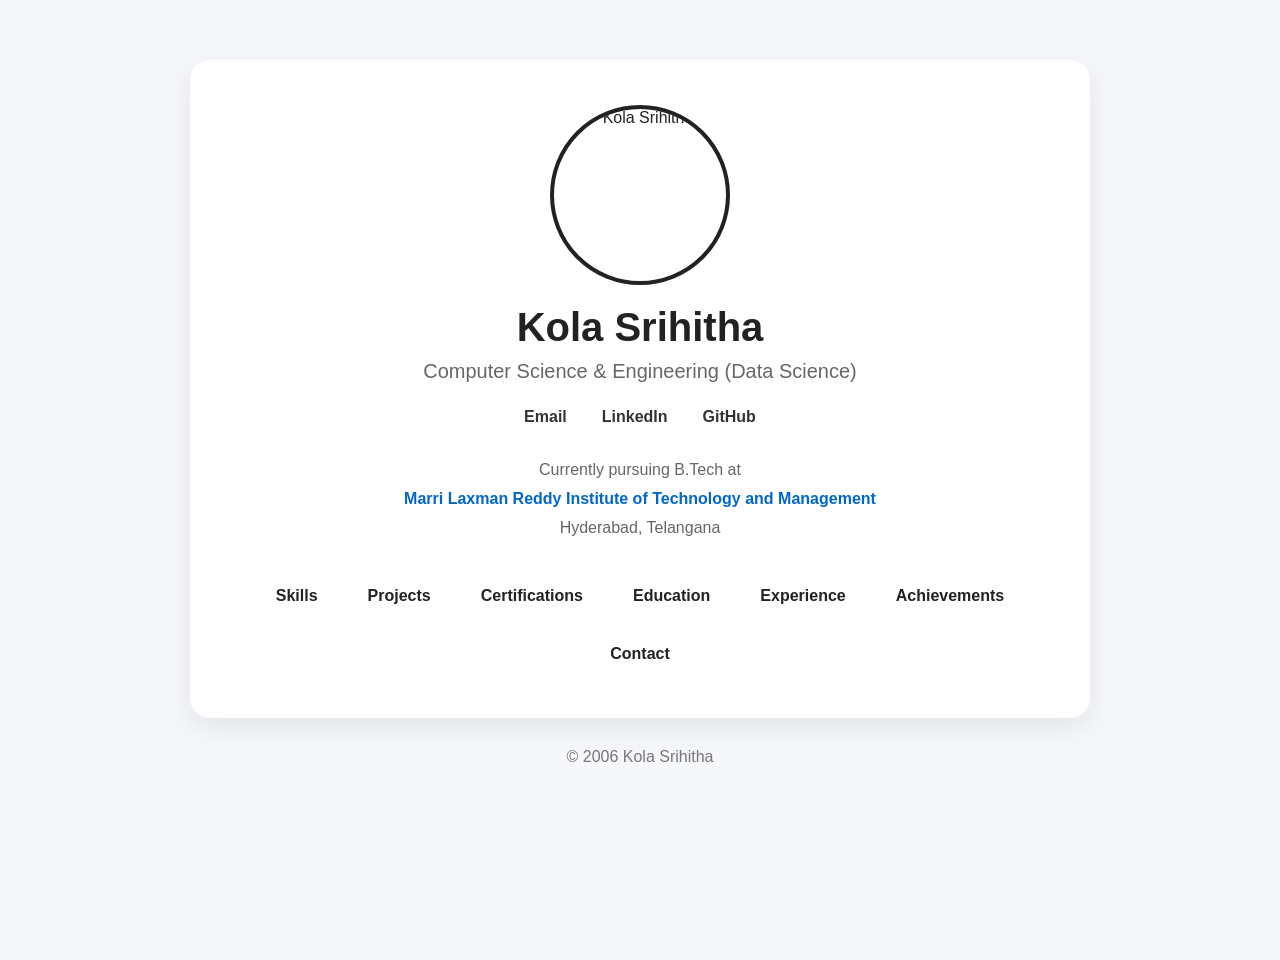
==== index.html @ 1f41702d "Add files via upload" ====
<!DOCTYPE html>
<html lang="en">

<head>
    <meta charset="UTF-8">
    <meta name="viewport" content="width=device-width, initial-scale=1.0">

    <title>Kola Srihitha | Portfolio</title>

    <link rel="stylesheet" href="style.css">
</head>

<body>

    <main class="profile-page">

        <!-- Profile Picture -->
        <div class="profile-image">
    <img src="images/profile.jpeg" alt="Kola Srihitha">
</div>

        <!-- Name -->
        <h1>Kola Srihitha</h1>

        <!-- Degree -->
        <h2>Computer Science &amp; Engineering (Data Science)</h2>

        <!-- Social Links -->
        <div class="contact-links">

            <a href="mailto:kolasrihitha2006@gmail.com">
                Email
            </a>

            <a href="https://www.linkedin.com/in/kola-srihitha-b5b0712a5/"
               target="_blank"
               rel="noopener noreferrer">
                LinkedIn
            </a>

            <a href="https://github.com/srihitha-11"
               target="_blank"
               rel="noopener noreferrer">
                GitHub
            </a>

        </div>

        <!-- College -->
        <div class="college">

            <p>Currently pursuing B.Tech at</p>

            <a href="https://www.mlritm.ac.in/"
               target="_blank"
               rel="noopener noreferrer">
                Marri Laxman Reddy Institute of Technology and Management
            </a>

            <p>Hyderabad, Telangana</p>

        </div>

        <!-- Navigation -->
        <nav class="portfolio-menu">

            <a href="skills.html">Skills</a>

            <a href="projects.html">Projects</a>

            <a href="certificates.html">Certifications</a>

            <a href="education.html">Education</a>

            <a href="experience.html">Experience</a>

            <a href="achivements.html">Achievements</a>

            <a href="contact.html">Contact</a>

        </nav>

    </main>

    <!-- Footer -->
    <footer>
        <p>&copy; 2006 Kola Srihitha</p>
    </footer>

    <script src="script.js"></script>

</body>

</html>
---- style.css ----
* {
    margin: 0;
    padding: 0;
    box-sizing: border-box;
}

body {
    font-family: Arial, sans-serif;
    background: #f5f7fb;
    color: #222;
    min-height: 100vh;
}

/* Main Profile */

.profile-page {
    max-width: 900px;
    margin: 60px auto 30px;
    padding: 45px;
    text-align: center;
    background: #ffffff;
    border-radius: 20px;
    box-shadow: 0 10px 30px rgba(0, 0, 0, 0.08);
}

/* Profile Image */

.profile-image {
    margin-bottom: 20px;
}

.profile-image img {
    width: 180px;
    height: 180px;
    object-fit: cover;
    border-radius: 50%;
    display: block;
    margin: 0 auto;
    border: 4px solid #222;
}

/* Name */

.profile-page h1 {
    font-size: 40px;
    margin-bottom: 10px;
}

.profile-page h2 {
    font-size: 20px;
    font-weight: normal;
    color: #666;
    margin-bottom: 25px;
}

/* Email LinkedIn GitHub */

.contact-links {
    display: flex;
    justify-content: center;
    align-items: center;
    gap: 35px;
    margin: 25px 0;
    flex-wrap: wrap;
}

.contact-links a {
    text-decoration: none;
    color: #333;
    font-weight: bold;
}

.contact-links a:hover {
    color: #0066cc;
}

/* College */

.college {
    margin: 30px 0;
    line-height: 1.8;
}

.college p {
    color: #666;
}

.college a {
    text-decoration: none;
    color: #0066cc;
    font-weight: bold;
}

.college a:hover {
    text-decoration: underline;
}

/* Navigation */

.portfolio-menu {
    display: flex;
    justify-content: center;
    align-items: center;
    flex-wrap: wrap;
    gap: 20px;
    margin-top: 35px;
}

.portfolio-menu a {
    text-decoration: none;
    color: #222;
    font-weight: bold;
    padding: 10px 15px;
    border-radius: 8px;
    transition: 0.3s;
}

.portfolio-menu a:hover {
    background: #222;
    color: #fff;
}

/* Footer */

footer {
    text-align: center;
    margin: 20px;
    color: #777;
}

/* Mobile */

@media (max-width: 600px) {

    .profile-page {
        margin: 20px;
        padding: 30px 20px;
    }

    .profile-page h1 {
        font-size: 30px;
    }

    .profile-page h2 {
        font-size: 17px;
    }

    .contact-links {
        gap: 15px;
    }

    .portfolio-menu {
        gap: 10px;
    }
}
/* =========================
   SKILLS PAGE
   ========================= */

.skills-page {
    max-width: 900px;
    margin: 60px auto 30px;
    padding: 45px;
    background: white;
    border-radius: 20px;
    box-shadow: 0 10px 30px rgba(0, 0, 0, 0.08);
}

/* Skills Heading */

.skills-page h1 {
    text-align: center;
    font-size: 40px;
    margin-bottom: 10px;
}

.skills-intro {
    text-align: center;
    color: #666;
    margin-bottom: 35px;
}


/* =========================
   SKILL BOX
   ========================= */

.skill-card {
    margin-bottom: 15px;
    border: 1px solid #ddd;
    border-radius: 10px;
    overflow: hidden;
    background: white;
}


/* =========================
   SKILL TITLE
   ========================= */

.skill-title {
    width: 100%;
    border: none;

    background: #f5f7fb;

    padding: 18px 20px;

    display: flex;
    justify-content: space-between;
    align-items: center;

    cursor: pointer;
    text-align: left;

    font-size: 17px;
    font-weight: bold;
}

.skill-title:hover {
    background: #eeeeee;
}


/* =========================
   RIGHT SIDE ARROW
   ========================= */

.skill-title .arrow {
    width: 10px;
    height: 10px;

    border-right: 2px solid #333;
    border-bottom: 2px solid #333;

    transform: rotate(-45deg);

    transition: transform 0.3s ease;
}


/* Arrow rotates when clicked */

.skill-card.active .arrow {
    transform: rotate(45deg);
}


/* =========================
   SKILLS INSIDE
   ========================= */

.skill-content {
    max-height: 0;

    overflow: hidden;

    display: flex;
    flex-wrap: wrap;

    gap: 12px;

    padding: 0 20px;

    transition:
        max-height 0.4s ease,
        padding 0.4s ease;
}


/* Show skills after clicking */

.skill-card.active .skill-content {
    max-height: 200px;

    padding: 20px;
}


/* Individual skill */

.skill-content span {
    padding: 9px 16px;

    background: #f5f7fb;

    border: 1px solid #ddd;

    border-radius: 20px;

    font-weight: bold;
}


/* =========================
   BACK BUTTON
   ========================= */

.back-button {
    text-align: center;
    margin-top: 35px;
}

.back-button a {
    display: inline-block;

    padding: 11px 22px;

    background: #222;

    color: white;

    text-decoration: none;

    border-radius: 8px;
}

.back-button a:hover {
    background: #0066cc;
}


/* =========================
   MOBILE
   ========================= */

@media (max-width: 600px) {

    .skills-page {
        margin: 20px;
        padding: 30px 20px;
    }

    .skills-page h1 {
        font-size: 30px;
    }

    .skill-title {
        font-size: 15px;
    }
}
/* =====================================================
   PROJECTS PAGE
   ===================================================== */

.projects-page {

    max-width: 950px;

    margin: 60px auto 30px;

    padding: 45px;

    background: white;

    border-radius: 20px;

    box-shadow:
        0 10px 30px rgba(0, 0, 0, 0.08);
}


/* Page Heading */

.projects-page h1 {

    text-align: center;

    font-size: 40px;

    margin-bottom: 10px;
}


/* Introduction */

.projects-intro {

    text-align: center;

    color: #666;

    line-height: 1.6;

    margin-bottom: 40px;
}


/* =====================================================
   PROJECT CARD
   ===================================================== */

.project-card {

    padding: 25px;

    margin-bottom: 25px;

    border: 1px solid #ddd;

    border-radius: 12px;

    background: white;

    transition: all 0.3s ease;
}


/* Card Hover */

.project-card:hover {

    transform: translateY(-5px);

    box-shadow:
        0 8px 25px rgba(0, 0, 0, 0.08);
}


/* =====================================================
   PROJECT HEADER
   ===================================================== */

.project-header {

    display: flex;

    justify-content: space-between;

    align-items: center;

    gap: 20px;

    margin-bottom: 15px;
}


/* Project Title */

.project-header h2 {

    font-size: 22px;

    margin: 0;
}


/* =====================================================
   GITHUB LINK
   ===================================================== */

.github-link {

    flex-shrink: 0;

    padding: 9px 16px;

    background: #222;

    color: white;

    text-decoration: none;

    border-radius: 7px;

    font-size: 14px;

    font-weight: bold;

    transition: all 0.3s ease;
}


/* GitHub Hover */

.github-link:hover {

    background: #0066cc;

    transform: translateY(-2px);
}


/* =====================================================
   PROJECT DESCRIPTION
   ===================================================== */

.project-card p {

    color: #555;

    line-height: 1.7;

    margin-bottom: 12px;
}


/* =====================================================
   TECHNOLOGY TAGS
   ===================================================== */

.project-tech {

    display: flex;

    flex-wrap: wrap;

    gap: 10px;

    margin-top: 18px;
}


.project-tech span {

    padding: 8px 14px;

    background: #f5f7fb;

    border: 1px solid #ddd;

    border-radius: 20px;

    font-size: 14px;

    font-weight: bold;
}


/* =====================================================
   BACK BUTTON
   ===================================================== */

.back-button {

    text-align: center;

    margin-top: 40px;
}


.back-button a {

    display: inline-block;

    padding: 11px 22px;

    background: #222;

    color: white;

    text-decoration: none;

    border-radius: 8px;

    transition: 0.3s ease;
}


.back-button a:hover {

    background: #0066cc;
}


/* =====================================================
   MOBILE
   ===================================================== */

@media (max-width: 600px) {

    .projects-page {

        margin: 20px;

        padding: 30px 20px;
    }


    .projects-page h1 {

        font-size: 30px;
    }


    .project-header {

        flex-direction: column;

        align-items: flex-start;
    }


    .project-header h2 {

        font-size: 19px;
    }


    .github-link {

        align-self: flex-start;
    }

}
/* ========================================
   CERTIFICATIONS PAGE
======================================== */

.certifications-page {
    min-height: 100vh;
    padding: 80px 20px;

    display: flex;
    justify-content: center;
    align-items: flex-start;
}

.certifications-container {
    width: 100%;
    max-width: 850px;
}


/* ========================================
   HEADING
======================================== */

.certifications-container h1 {
    font-size: 42px;
    font-weight: 700;

    margin: 0 0 12px;

    color: #222;
}

.certifications-subtitle {
    font-size: 17px;
    color: #777;

    margin: 0 0 40px;

    line-height: 1.6;
}


/* ========================================
   CERTIFICATION ITEMS
======================================== */

.certification-item {
    width: 100%;
    box-sizing: border-box;

    display: flex;
    justify-content: space-between;
    align-items: center;

    padding: 20px 24px;
    margin-bottom: 14px;

    background: #ffffff;

    border: 1px solid #e5e5e5;
    border-radius: 10px;

    text-decoration: none;
    color: #222;

    transition: all 0.3s ease;
}


/* Hover */

.certification-item:hover {
    transform: translateX(6px);

    border-color: #007bff;

    box-shadow: 0 6px 20px rgba(0, 0, 0, 0.08);
}


/* Certificate Name */

.certification-item span:first-child {
    font-size: 17px;
    font-weight: 500;
}


/* Arrow */

.certification-item .arrow {
    font-size: 25px;
    font-weight: 600;

    color: #007bff;

    transition: transform 0.3s ease;
}


/* Arrow animation */

.certification-item:hover .arrow {
    transform: translateX(5px);
}


/* ========================================
   BACK BUTTON
======================================== */

.back-button {
    text-align: center;
    margin-top: 35px;
}

.back-button a {
    display: inline-block;

    padding: 11px 22px;

    background: #222;

    color: white;

    text-decoration: none;

    border-radius: 8px;
}

.back-button a:hover {
    background: #0066cc;
}
/* ========================================
   MOBILE
======================================== */

@media (max-width: 600px) {

    .certifications-page {
        padding: 50px 18px;
    }

    .certifications-container h1 {
        font-size: 32px;
    }

    .certifications-subtitle {
        font-size: 15px;
        margin-bottom: 30px;
    }

    .certification-item {
        padding: 17px 18px;
    }

    .certification-item span:first-child {
        font-size: 15px;
    }

    .certification-item .arrow {
        font-size: 22px;
    }

}

/* ========================================
   EDUCATION PAGE
======================================== */

.education-page {
    min-height: 100vh;
    padding: 80px 20px;

    display: flex;
    justify-content: center;
    align-items: flex-start;
}

.education-container {
    width: 100%;
    max-width: 850px;
}


/* ========================================
   PAGE HEADING
======================================== */

.education-container h1 {
    font-size: 42px;
    font-weight: 700;

    margin: 0 0 12px;

    color: #222;
}

.education-subtitle {
    font-size: 17px;
    color: #777;

    margin: 0 0 40px;

    line-height: 1.6;
}


/* ========================================
   EDUCATION CARD
======================================== */

.education-item {
    width: 100%;
    box-sizing: border-box;

    padding: 25px;
    margin-bottom: 18px;

    background: #ffffff;

    border: 1px solid #e5e5e5;
    border-radius: 12px;

    transition: all 0.3s ease;
}


/* Hover Effect */

.education-item:hover {
    transform: translateY(-4px);

    border-color: #007bff;

    box-shadow: 0 8px 22px rgba(0, 0, 0, 0.08);
}


/* ========================================
   DEGREE / QUALIFICATION
======================================== */

.education-item h2 {
    font-size: 21px;
    font-weight: 600;

    margin: 0 0 10px;

    color: #222;

    line-height: 1.4;
}


/* ========================================
   COLLEGE / SCHOOL
======================================== */

.education-item h3 {
    font-size: 16px;
    font-weight: 500;

    margin: 0 0 16px;

    color: #555;

    line-height: 1.5;
}


/* College Website Link */

.college-link {
    color: #555;

    text-decoration: none;

    transition: all 0.3s ease;
}


/* Link Hover */

.college-link:hover {
    color: #007bff;

    text-decoration: underline;
}


/* ========================================
   YEAR
======================================== */

.education-year {
    display: inline-block;

    margin: 0 20px 0 0;

    font-size: 15px;

    color: #007bff;

    font-weight: 600;
}


/* ========================================
   CGPA
======================================== */

.education-score {
    display: inline-block;

    margin: 0;

    font-size: 15px;

    color: #555;

    font-weight: 600;
}


/* ========================================
   BACK TO PROFILE
======================================== */

.back-profile {
    display: inline-block;

    margin-top: 15px;

    color: #007bff;

    font-size: 16px;

    font-weight: 500;

    text-decoration: none;

    transition: all 0.3s ease;
}

.back-profile:hover {
    color: #0056b3;

    text-decoration: underline;

    transform: translateX(-3px);
}


/* ========================================
   MOBILE RESPONSIVE
======================================== */

@media (max-width: 600px) {

    .education-page {
        padding: 50px 18px;
    }

    .education-container h1 {
        font-size: 32px;
    }

    .education-subtitle {
        font-size: 15px;

        margin-bottom: 30px;
    }

    .education-item {
        padding: 20px;
    }

    .education-item h2 {
        font-size: 18px;
    }

    .education-item h3 {
        font-size: 15px;
    }

    .education-year,
    .education-score {
        display: block;

        margin: 0 0 8px;
    }

}

/* ========================================
   CONTACT PAGE
======================================== */

.contact-page {
    min-height: 100vh;

    padding: 80px 20px;

    display: flex;
    justify-content: center;
    align-items: flex-start;
}

.contact-container {
    width: 100%;
    max-width: 850px;
}


/* ========================================
   HEADING
======================================== */

.contact-container h1 {
    font-size: 42px;

    margin: 0 0 12px;

    color: #222;
}

.contact-subtitle {
    font-size: 17px;

    color: #777;

    margin: 0 0 40px;

    line-height: 1.6;
}


/* ========================================
   CONTACT ITEM
======================================== */

.contact-item {
    width: 100%;

    box-sizing: border-box;

    display: flex;
    justify-content: space-between;
    align-items: center;

    padding: 20px 24px;

    margin-bottom: 14px;

    background: #ffffff;

    border: 1px solid #e5e5e5;

    border-radius: 10px;

    text-decoration: none;

    color: #222;

    transition: all 0.3s ease;
}


/* Hover */

.contact-item:hover {
    transform: translateX(6px);

    border-color: #007bff;

    box-shadow: 0 6px 20px rgba(0, 0, 0, 0.08);
}


/* Heading */

.contact-item h3 {
    margin: 0 0 6px;

    font-size: 17px;
}


/* Details */

.contact-item p {
    margin: 0;

    font-size: 15px;

    color: #777;
}


/* Arrow */

.contact-item > span {
    font-size: 25px;

    font-weight: 600;

    color: #007bff;

    transition: 0.3s ease;
}

.contact-item:hover > span {
    transform: translateX(5px);
}


/* ========================================
   BACK
======================================== */

.contact-container .back-profile {
    display: inline-block;

    margin-top: 15px;

    color: #007bff;

    font-size: 16px;

    font-weight: 500;

    text-decoration: none;
}

.contact-container .back-profile:hover {
    text-decoration: underline;

    transform: translateX(-3px);
}


/* ========================================
   MOBILE
======================================== */

@media (max-width: 600px) {

    .contact-page {
        padding: 50px 18px;
    }

    .contact-container h1 {
        font-size: 32px;
    }

    .contact-subtitle {
        font-size: 15px;
    }

    .contact-item {
        padding: 18px;
    }

}

/* ========================================
   EXPERIENCE PAGE
======================================== */

.experience-page {
    min-height: 100vh;
    padding: 80px 20px;

    display: flex;
    justify-content: center;
    align-items: flex-start;
}

.experience-container {
    width: 100%;
    max-width: 850px;
}


/* ========================================
   PAGE HEADING
======================================== */

.experience-container h1 {
    font-size: 42px;
    font-weight: 700;

    margin: 0 0 12px;

    color: #222;
}

.experience-subtitle {
    font-size: 17px;
    color: #777;

    margin: 0 0 40px;

    line-height: 1.6;
}


/* ========================================
   EXPERIENCE CARD
======================================== */

.experience-item {
    width: 100%;
    box-sizing: border-box;

    padding: 25px;
    margin-bottom: 18px;

    background: #ffffff;

    border: 1px solid #e5e5e5;
    border-radius: 12px;

    transition: all 0.3s ease;
}


/* Hover Effect */

.experience-item:hover {
    transform: translateY(-4px);

    border-color: #007bff;

    box-shadow: 0 8px 22px rgba(0, 0, 0, 0.08);
}


/* ========================================
   JOB ROLE
======================================== */

.experience-item h2 {
    font-size: 21px;
    font-weight: 600;

    margin: 0 0 8px;

    color: #222;
}


/* ========================================
   COMPANY
======================================== */

.experience-item h3 {
    font-size: 17px;
    font-weight: 600;

    margin: 0 0 12px;

    color: #007bff;
}


/* ========================================
   DURATION
======================================== */

.experience-duration {
    font-size: 15px;
    font-weight: 600;

    color: #555;

    margin: 0 0 15px;
}


/* ========================================
   DESCRIPTION
======================================== */

.experience-description {
    font-size: 15px;

    color: #666;

    line-height: 1.7;

    margin: 0;
}


/* ========================================
   BACK TO PROFILE
======================================== */

.experience-container .back-profile {
    display: inline-block;

    margin-top: 12px;

    color: #007bff;

    font-size: 16px;
    font-weight: 500;

    text-decoration: none;

    transition: all 0.3s ease;
}

.experience-container .back-profile:hover {
    color: #0056b3;

    text-decoration: underline;

    transform: translateX(-3px);
}


/* ========================================
   MOBILE RESPONSIVE
======================================== */

@media (max-width: 600px) {

    .experience-page {
        padding: 50px 18px;
    }

    .experience-container h1 {
        font-size: 32px;
    }

    .experience-subtitle {
        font-size: 15px;

        margin-bottom: 30px;
    }

    .experience-item {
        padding: 20px;
    }

    .experience-item h2 {
        font-size: 19px;
    }

    .experience-item h3 {
        font-size: 16px;
    }

    .experience-description {
        font-size: 14px;
    }

}
/* ========================================
   ACHIEVEMENTS PAGE
======================================== */

.achievements-page {
    min-height: 100vh;
    padding: 80px 20px;

    display: flex;
    justify-content: center;
    align-items: flex-start;
}

.achievements-container {
    width: 100%;
    max-width: 850px;
}


/* Heading */

.achievements-container h1 {
    font-size: 42px;
    font-weight: 700;

    margin: 0 0 12px;

    color: #222;
}

.achievements-subtitle {
    font-size: 17px;
    color: #777;

    margin: 0 0 40px;

    line-height: 1.6;
}


/* Achievement Card */

.achievement-item {
    width: 100%;
    box-sizing: border-box;

    display: flex;
    justify-content: space-between;
    align-items: center;

    padding: 25px;
    margin-bottom: 18px;

    background: #ffffff;

    border: 1px solid #e5e5e5;
    border-radius: 12px;

    text-decoration: none;
    color: #222;

    transition: all 0.3s ease;
}


/* Hover */

.achievement-item:hover {
    transform: translateY(-4px);

    border-color: #007bff;

    box-shadow: 0 8px 22px rgba(0, 0, 0, 0.08);
}


/* Title */

.achievement-item h2 {
    font-size: 21px;
    font-weight: 600;

    margin: 0 0 10px;

    color: #222;
}


/* Description */

.achievement-item p {
    font-size: 15px;

    color: #666;

    line-height: 1.7;

    margin: 0;
}


/* Arrow */

.achievement-arrow {
    margin-left: 20px;

    font-size: 25px;
    font-weight: 600;

    color: #007bff;

    transition: transform 0.3s ease;
}

.achievement-item:hover .achievement-arrow {
    transform: translateX(5px);
}


/* Back */

.back-profile {
    display: inline-block;

    margin-top: 12px;

    color: #007bff;

    font-size: 16px;
    font-weight: 500;

    text-decoration: none;

    transition: all 0.3s ease;
}

.back-profile:hover {
    color: #0056b3;

    text-decoration: underline;

    transform: translateX(-3px);
}


/* Mobile */

@media (max-width: 600px) {

    .achievements-page {
        padding: 50px 18px;
    }

    .achievements-container h1 {
        font-size: 32px;
    }

    .achievements-subtitle {
        font-size: 15px;
        margin-bottom: 30px;
    }

    .achievement-item {
        padding: 20px;
    }

    .achievement-item h2 {
        font-size: 19px;
    }

    .achievement-item p {
        font-size: 14px;
    }

}
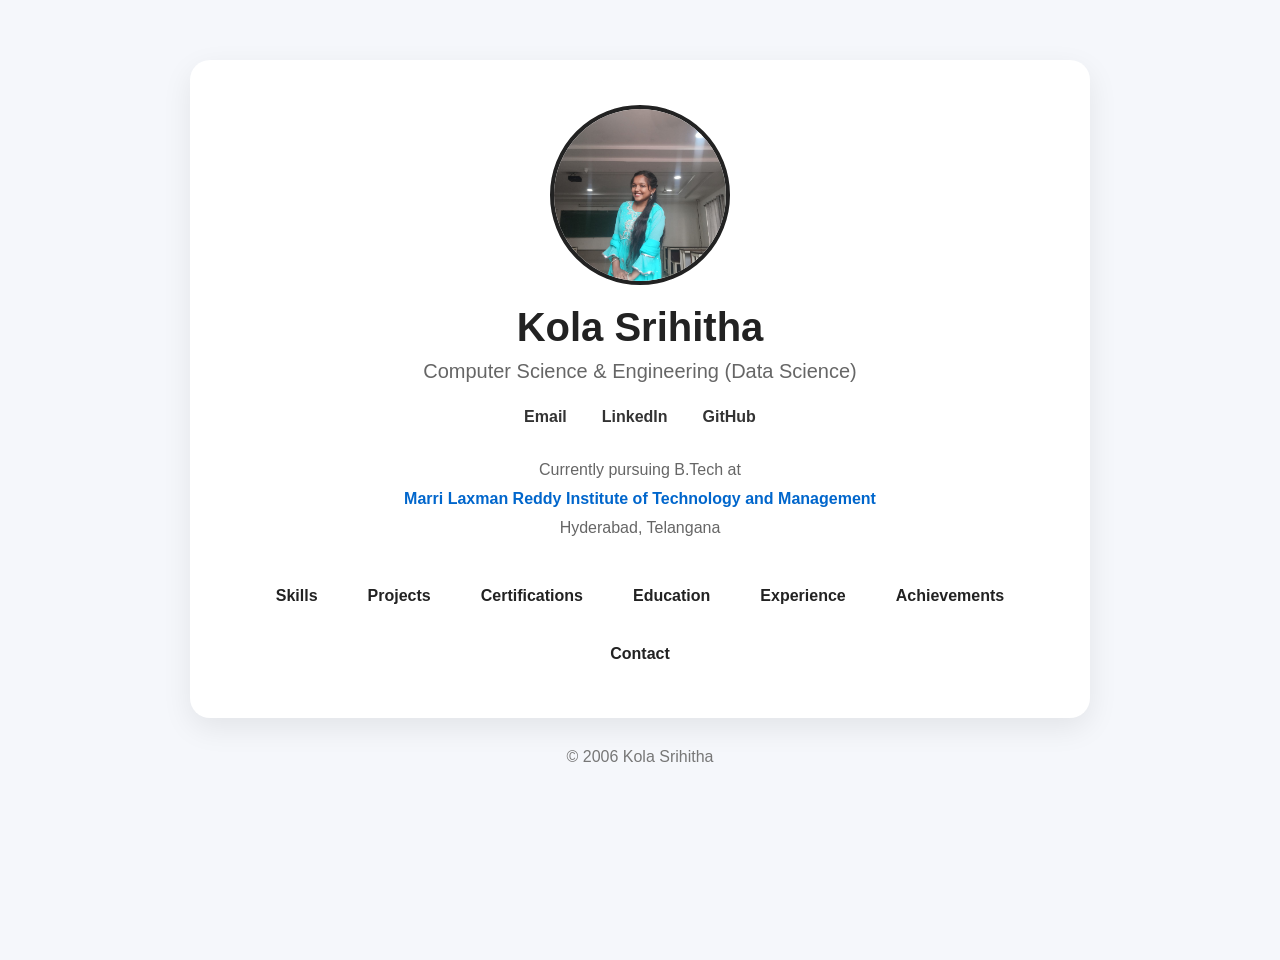
==== commit 7465a297: "Fix profile image source and HTML structure Updated profile image source and ensured proper HTML str" ====
--- a/index.html
+++ b/index.html
@@ -16,7 +16,7 @@
 
         <!-- Profile Picture -->
         <div class="profile-image">
-    <img src="images/profile.jpeg" alt="Kola Srihitha">
+    <img src="profile.jpeg" alt="Kola Srihitha">
 </div>
 
         <!-- Name -->
@@ -91,4 +91,4 @@
 
 </body>
 
-</html>+</html>
